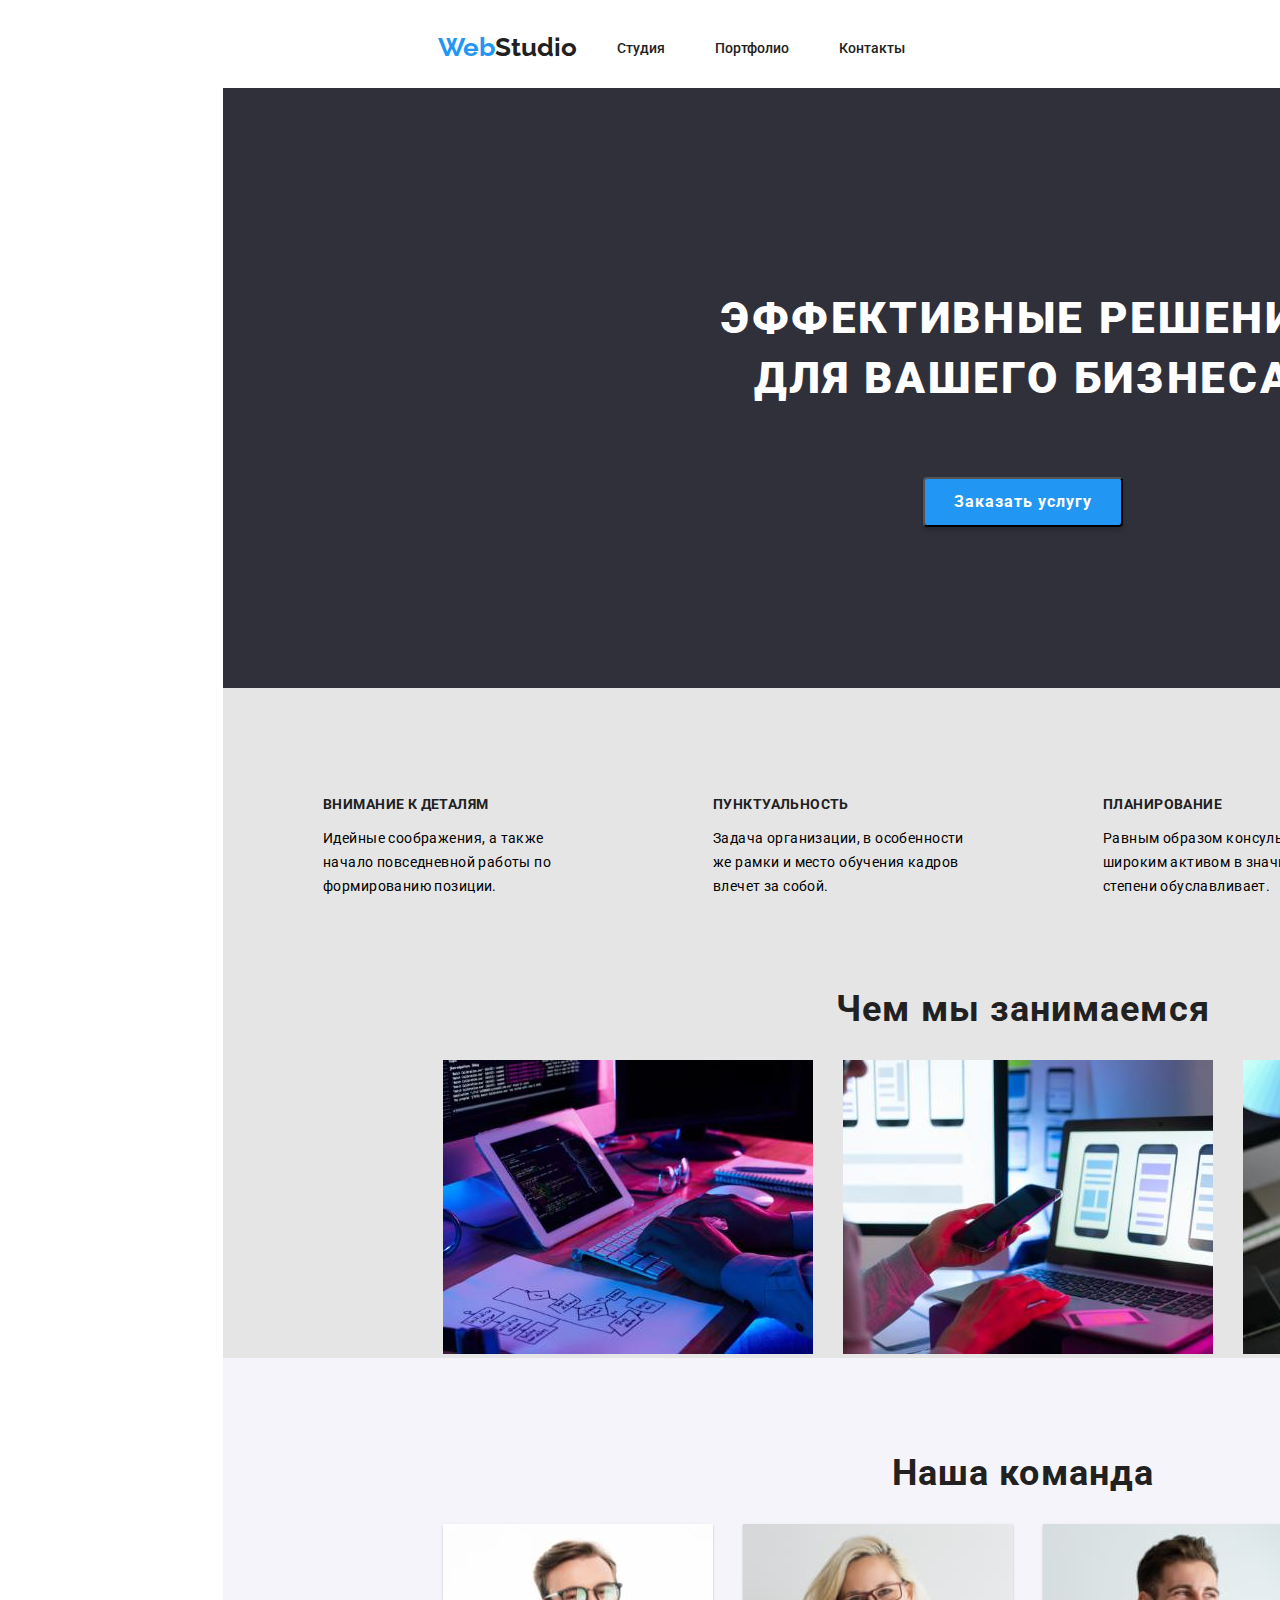
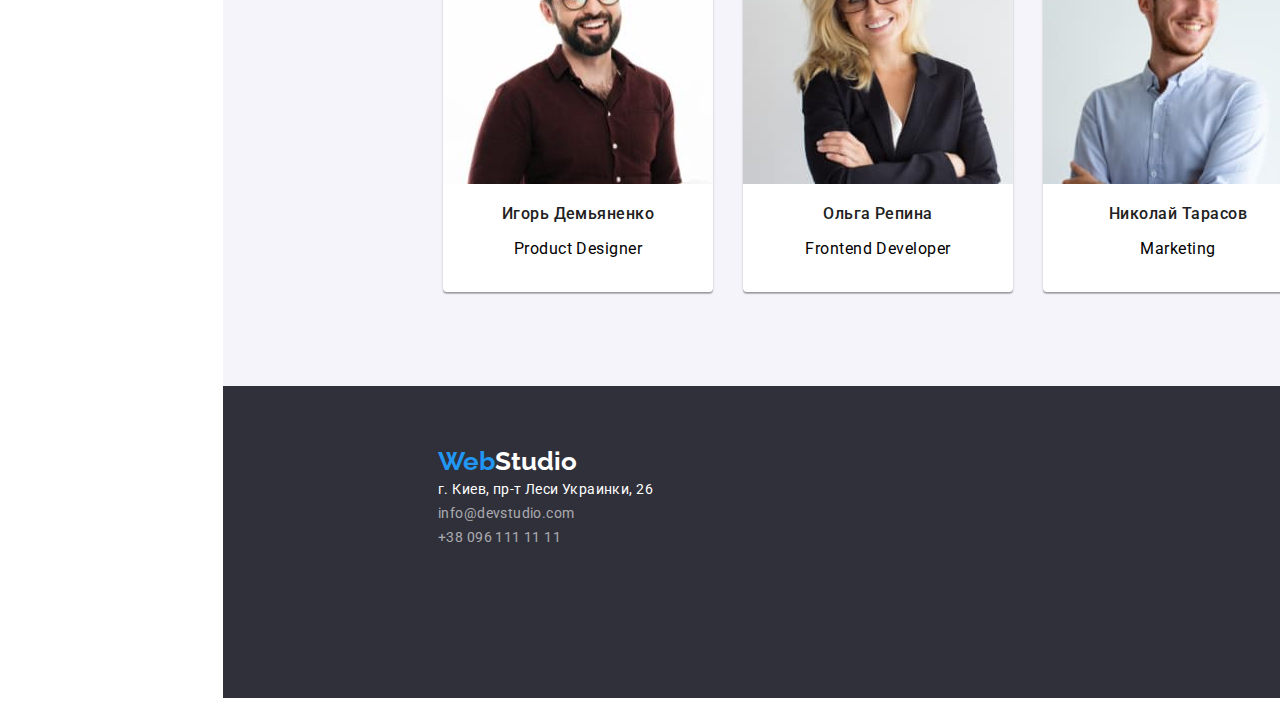
==== index.html @ eaac14f0 "Add files via upload" ====
<!DOCTYPE html>
<html lang="en">
<head>
    <meta charset="UTF-8">
    <meta http-equiv="X-UA-Compatible" content="IE=edge">
    <meta name="viewport" content="width=device-width, initial-scale=1.0">
    <link rel="stylesheet" href="style/style.css">
    <link rel="preconnect" href="https://fonts.googleapis.com">
<link rel="preconnect" href="https://fonts.gstatic.com" crossorigin>
<link href="https://fonts.googleapis.com/css2?family=Raleway:wght@700&family=Roboto:wght@400;500;700;900&display=swap" rel="stylesheet">
    <title>Studio</title>
</head>
<body>
    <!-- Header -->
    <header>
        <a href="./index.html" class="logo"><span class="Web_logo">Web</span>Studio</a>
        <nav class="navigation">
            <ul class="navigation_list list">
                <li class="navigation_item"><a href="./index.html" class="navigation_link link">Студия</a></li>
                <li class="navigation_item"><a href="./portfolio.html" class="navigation_link link">Портфолио</a> </li>
                <li class="navigation_item"><a href="" class="navigation_link link">Контакты</a></li>
            </ul>
        </nav>
        <ul class="contact list">
        <li><a href="mailto:info@devstudio.com" class="mail link">info@devstudio.com</a></li>
        <li><a href="tel:+380961111111" class="tel link">+38 096 111 11 11</a></li>
        </ul>
    </header>
    <!-- Main -->
    <main>
        <!-- Section1 -->
        <section class="section_one">
            <h1 class="title_section_one">Эффективные решения <br> для вашего бизнеса</h1>
            <button type="button" class="button">Заказать услугу</button>
        </section>
        <!-- Section2 -->
        <section class="section_two">
            <h2 hidden>Переваги</h2>
            <ul class="for_list list">
            <li class="for_item"> <h3>Внимание к деталям </h3><p> Идейные соображения, а также начало повседневной работы по формированию позиции.</p></li>
            <li class="for_item"> <h3>Пунктуальность</h3><p>Задача организации, в особенности же рамки и место обучения кадров влечет за собой.</p></li>
            <li class="for_item"> <h3>Планирование</h3><p> Равным образом консультация с широким активом в значительной степени обуславливает.</p></li>
            <li class="for_item"> <h3>Современные технологии</h3><p> Значимость этих проблем настолько очевидна, что реализация плановых заданий.</p></li>
            </ul>
            </section>
            <!-- Section3-->
              <section class="section_three">
                     <h2 class="about_title">Чем мы занимаемся</h2>
                <ul class="images_work list">
                <li class="images_work_item"><img src="images/typing.jpg" alt="Typing on the keyboard" width="370" height="294"></li>
                <li class="images_work_item"><img src="images/screen.jpg" alt="Screen" width="370" height="294"></li>
                <li class="images_work_item"><img src="images/colors.jpg" alt="Color palette" width="370" height="294"></li>
                </ul>
             </section>

             <!-- Section4 -->
             <section class="section_four">
                <h2 class="our_team_title">Наша команда</h2>
                <ul class="team_members list">
                    <li class="member"> <img class="member_photo" src="images/ihor_.jpg" alt="Ihor_photo" width="270" height="260"><h3 class="member_name">Игорь Демьяненко</h3> <p class="member_position">Product Designer</p> </li>
                    <li class="member"> <img class="member_photo" src="images/olexa_.jpg" alt="Olga_photo" width="270" height="260"> <h3 class="member_name">Ольга Репина</h3> <p class="member_position">Frontend Developer</p></li>
                    <li class="member"><img class="member_photo" src="images/Nikola_.jpg" alt="Nikolaj_photo" width="270" height="260"> <h3 class="member_name">Николай Тарасов</h3> <p class="member_position">Marketing</p></li>
                    <li class="member"><img class="member_photo" src="images/mihail_.jpg" alt="Mihail_photo" width="270" height="260"> <h3 class="member_name">Михаил Ермаков</h3> <p class="member_position">UI Designer</p></li>
                </ul>
             </section>
    </main>
    <!-- Footer -->
    <footer class="footer">
        <a href="./index.html" class="logo"><span class="Web_logo">Web</span>Studio</a>
        <ul class="list_contacts list">
            <li class="item_contacts"><address><a href="https://goo.gl/maps/pPSpnHodNWRAnjXC6" target="_blank" rel="noreferrer noopener" class=" adress link"> г. Киев, пр-т Леси Украинки, 26</a></address></li>
            <li  class="item_contacts"><a href="mailto:info@devstudio.com" class="mail_foot link">info@devstudio.com</a></li>
            <li  class="item_contacts"><a href="tel:+380961111111" class="tel_foot link">+38 096 111 11 11</a></li>
        </ul>
    </footer>
    
</body>
</html>
---- style/style.css ----
/* /* palette */
 /* text main color #212121 */
  /* text add color #757575*/ 
  /* emphasis #2196F3; */
  /* footer main #ffffff */
  /* footer add rgba(255, 255, 255, 0.6); */
  /* font-family: 'Raleway', sans-serif;
font-family: 'Roboto', sans-serif; */


  :root{
    --text-main-color: #212121;
    --text-add-color:#757575;
    --emphasis:#2196F3;
    --text-white-color:#ffffff;
    --text-with-invis:rgba(255, 255, 255, 0.6);
    --background_secondsry:#E5E5E5;

  }
  body{width: 1600px;
padding-left: 215px;}

   /* list_decoration */
.list{list-style: none;}

/* header{ display: flex;
    align-items: center;
    justify-content: space-around;} */

  /* header */
  header{height: 80px;
   display: flex;
   margin-bottom: 0;}
  .logo{text-decoration: none;
    margin-top: 24px;
    margin-left: 215px;
    font-family: 'Raleway', sans-serif;
    font-weight: 700;
    font-size: 26px;
    line-height: 31px;
    color: var(--text-main-color);}
  .logo>.Web_logo{color: var(--emphasis);}

   .navigation_list,.navigation_link{display: flex;
    margin-top: 16px;
    margin-right: 50px;
    font-family: 'Roboto';
    font-style: normal;
    font-weight: 500;
    font-size: 14px;
    line-height: 16px;
    color: var(--text-main-color);
  }
 .link{text-decoration:none;}
 .navigation_link:focus,.navigation_link:hover{color: var(--emphasis);}

 .contact{display: flex;
  margin-left: 315px;
  margin-top: 32px;}
 .mail{margin-right: 50px;}

 .contact,.tel,.mail{font-family: 'Roboto';
    font-style: normal;
    font-weight: 500;
    font-size: 14px;
    line-height: 16px;
    color: var(--text-add-color);
    }

 .mail:hover,.mail:focus{color: var(--emphasis);}


 /* Main */

 /* section_one */
.section_one{
    width: 1600px;
    height: 600px;
    left: 0px;
    top: 80px;
    background-color: #2F303A;}

.section_one>.title_section_one{
    margin-top: 0; 
    padding: 200px 452px 40px;
    font-family: 'Roboto';
    font-style: normal;
    font-weight: 900;
    font-size: 44px;
    line-height: 60px;
    text-align: center;
    letter-spacing: 0.06em;
    text-transform: uppercase;
    color: var(--text-white-color);
}
.button{margin: 0 700px 200px 700px;
    width: 200px;
    height: 50px;
    left: 700px;
    top: 430px;
    background: var(--emphasis);
    box-shadow: 0px 4px 4px rgba(0, 0, 0, 0.15);
    border-radius: 4px;
    font-family: 'Roboto';
    font-style: normal;
    font-weight: 700;
    font-size: 16px;
    line-height: 30px;
    text-align: center;
    letter-spacing: 0.06em;
    color: var(--text-white-color);

}
.button:hover,
.button:focus{
    background-color: rgb(23, 138, 232, 0.5);
    color: #FFFFFF;}
 /* sectio_two */

 .section_two{ height: 300px;
    background-color:var(--background_secondsry);}

 .for_list{display: flex;
    align-items: center;
    justify-content: space-around;
   margin-top: 0;
   padding-top: 94px;
    font-family: 'Roboto';
    font-style: normal;
    font-weight: 400;
    font-size: 14px;
    line-height: 24px;
    letter-spacing: 0.03em;}

  .for_item{width: 270px;
  height: 75px;}
 .for_item h3{font-family: 'Roboto';
    font-style: normal;
    font-weight: 700;
    font-size: 14px;
    line-height: 16px;
    letter-spacing: 0.03em;
    text-transform: uppercase;
    color: var(--text-main-color);}

    /* section_three */

    .section_three{
        background-color: var(--background_secondsry);}

    .about_title{margin-top: 0;
        font-family: 'Roboto';
        font-style: normal;
        font-weight: 700;
        font-size: 36px;
        line-height: 42px;
        text-align: center;
        letter-spacing: 0.03em;
        color: var(--text-main-color);}

    .images_work{margin-bottom: 0;
        display: flex;
        align-items: center;
        justify-content: center;}
    .images_work_item{margin-right: 30px;}

    /* section_four */

    .section_four{background-color:  #F5F4FA;}
    .our_team_title{margin-top: 0;
        padding-top: 94px;
        font-family: 'Roboto';
        font-style: normal;
        font-weight: 700;
        font-size: 36px;
        line-height: 42px;
        text-align: center;
        letter-spacing: 0.03em;
        color: var(--text-main-color);}

    .team_members{display: flex;
        align-items: center;
        justify-content: center;
        margin-bottom: 0;
    }
    .member{margin-right: 30px;
        margin-bottom: 94px;
        width: 270px;
        height: 368px;
        left: 215px;
        top: 1635px;
        background: #FFFFFF;
        box-shadow: 0px 1px 3px rgba(0, 0, 0, 0.12), 0px 1px 1px rgba(0, 0, 0, 0.14), 0px 2px 1px rgba(0, 0, 0, 0.2);
        border-radius: 0px 0px 4px 4px;}
    .member_name{font-family: 'Roboto';
        font-style: normal;
        font-weight: 500;
        font-size: 16px;
        line-height: 19px;
        text-align: center;
        letter-spacing: 0.03em;
        color: var(--text-main-color);}
    .member_position{font-family: 'Roboto';
        font-style: normal;
        font-weight: 400;
        font-size: 16px;
        line-height: 19px;
        text-align: center;
        letter-spacing: 0.03em;}

        /* footer */
        .footer{height: 252px;
            padding-top: 60px;
        background-color:#2F303A}

        .footer>.logo{margin-left: 215px;
            color: var(--text-white-color);}

        .list_contacts{margin: 0;
        padding-left: 0;}
        

        .adress{margin-left: 215px;
            font-family: 'Roboto';
            font-style: normal;
            font-weight: 400;
            font-size: 14px;
            line-height: 24px;
            letter-spacing: 0.03em;
            color: var(--text-white-color);}


        .mail_foot,.tel_foot{margin-left:215px;
            font-family: 'Roboto';
            font-style: normal;
            font-weight: 400;
            font-size: 14px;
            line-height: 24px;
            letter-spacing: 0.03em;
            color: rgba(255, 255, 255, 0.6);
            }
             
            /* portfolio */

            /* buttons */
           .buttons{display: flex;
            align-items: center;
            justify-content: center;
            }

            .button_item{margin-right: 30px;}

           .button_port{
            width: 128px;
            height: 38px;
            left: 576px;
            top: 174px;
            background: #F5F4FA;
            box-shadow: 0px 4px 4px rgba(0, 0, 0, 0.15);
            border-radius: 4px;
            border-color: #F5F4FA;
            font-family: 'Roboto';
            font-style: normal;
            font-weight: 500;
            font-size: 16px;
            line-height: 26px;
            text-align: center;
            letter-spacing: 0.03em;}

            .button_port:hover,.button_port:focus{
                background-color: var(--emphasis);
                color: #FFFFFF;}

                /* examples */

            .examples{ display:flex;
                flex-wrap: wrap;
                align-items: center;
                justify-content: center;
            }
            .example_item{margin-right: 30px;
                margin-bottom: 30px;
                width: 370px;
                height: 404px;
                left: 215px;
                top: 262px;
                
                background: #FFFFFF;
                border: 1px solid #EEEEEE;}

            .ex_title{margin-left: 24px;
                margin-top: 0;
                font-family: 'Roboto';
                font-style: normal;
                font-weight: 700;
                font-size: 18px;
                line-height: 36px;
                letter-spacing: 0.06em;
                color: var(--text-main-color);
                }

            .type{margin-left: 24px;
                font-family: 'Roboto';
                font-style: normal;
                font-weight: 400;
                font-size: 16px;
                line-height: 30px;
                letter-spacing: 0.03em;
                color: var(--text-add-color);}
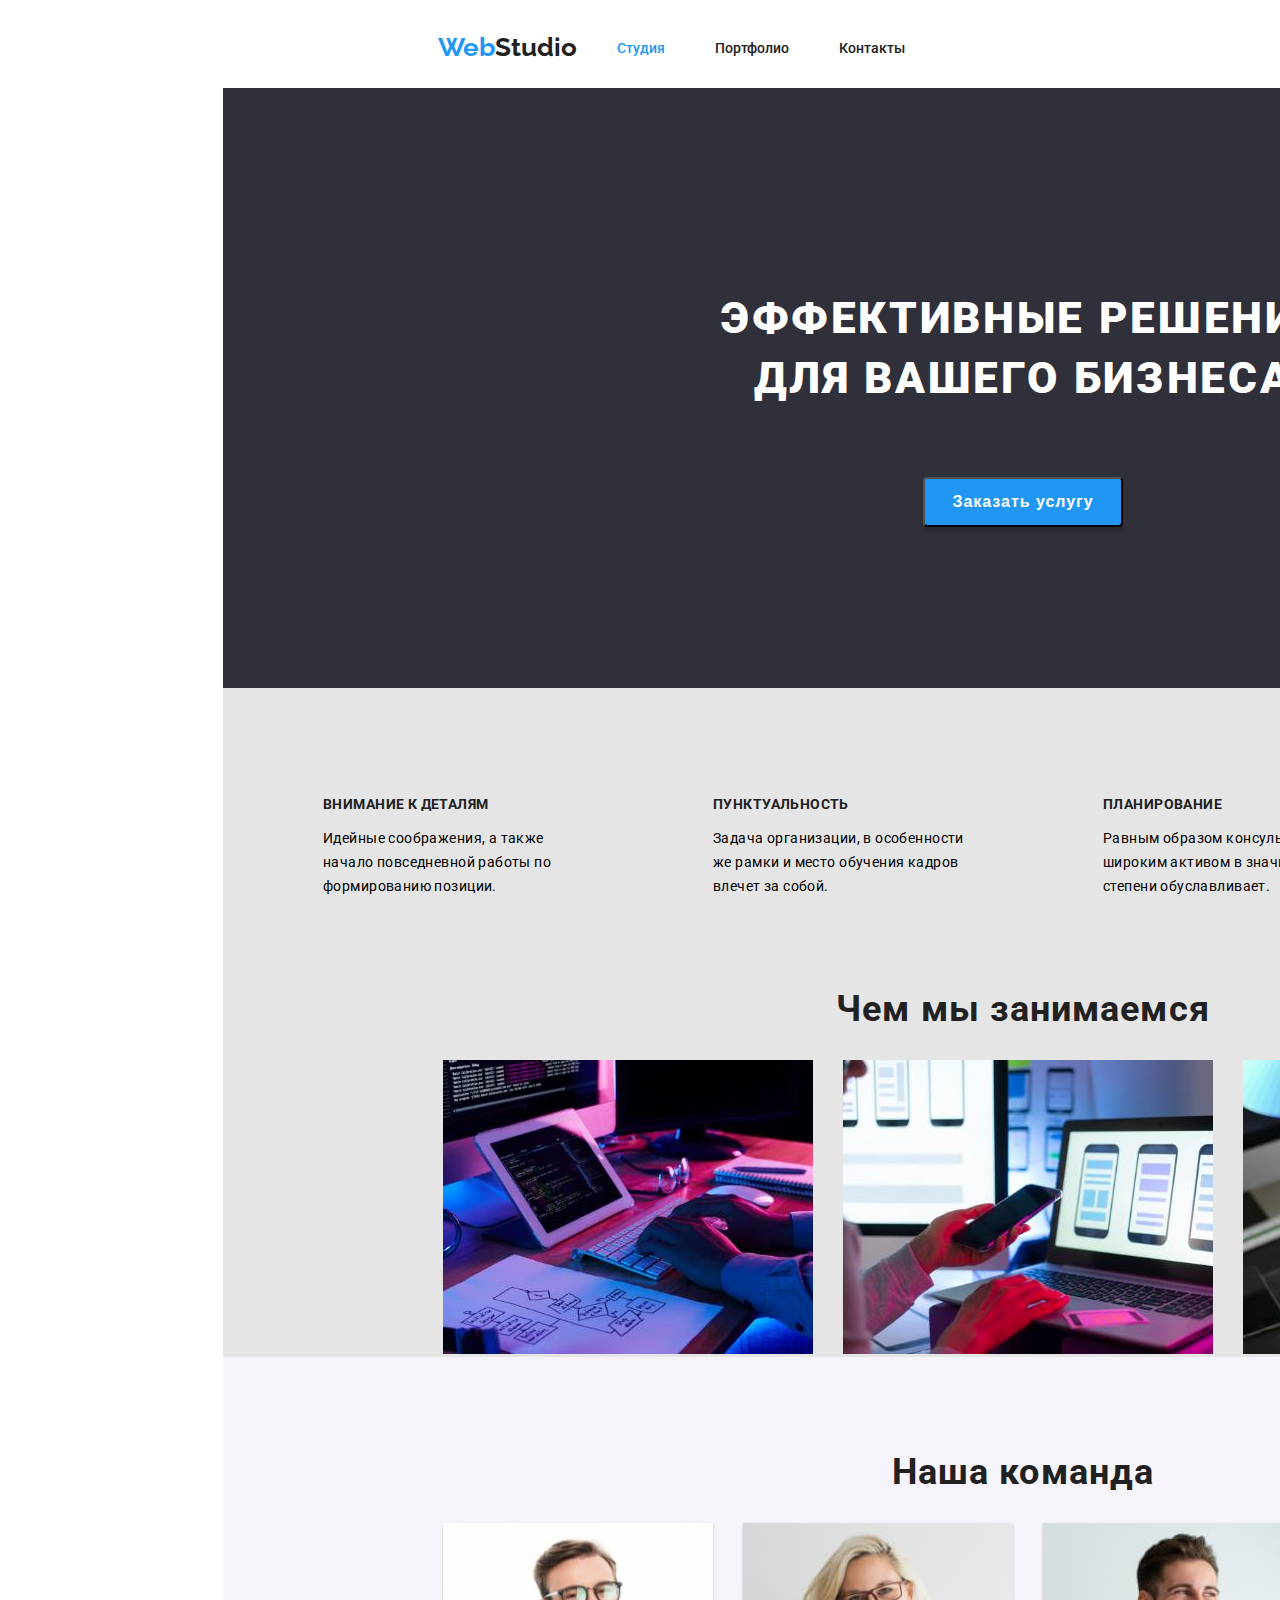
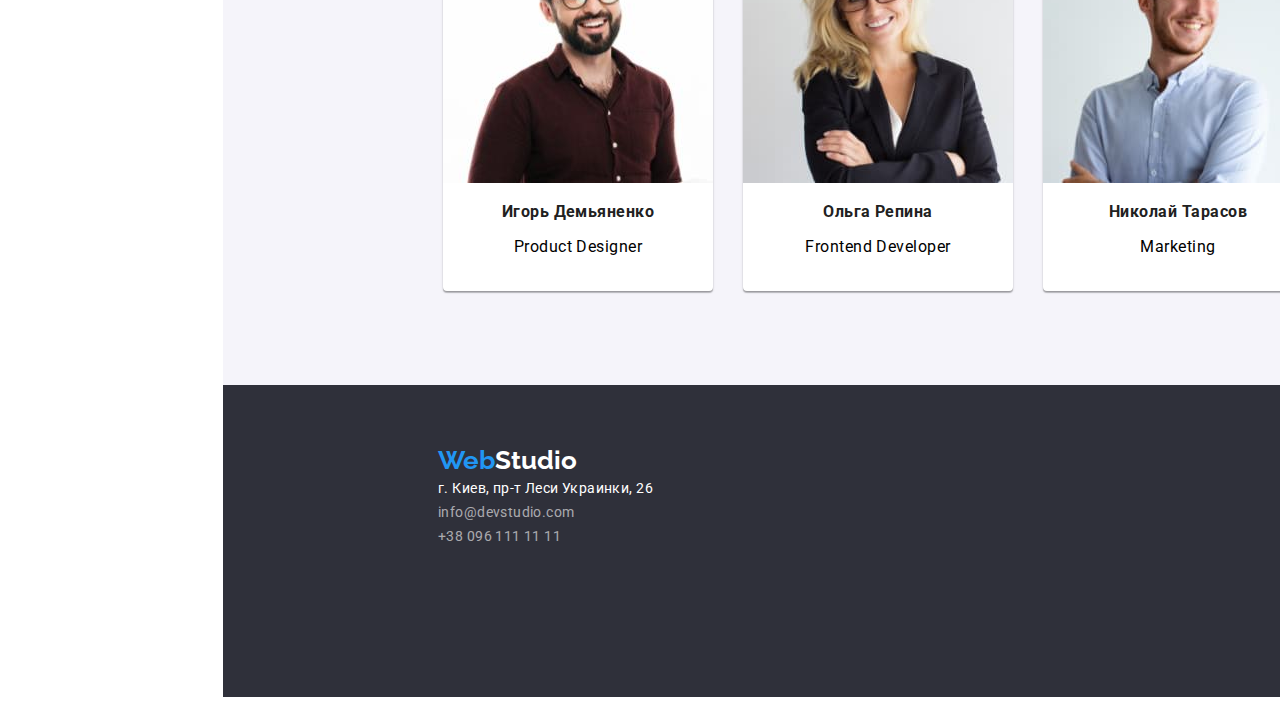
==== commit 969cea96: "changes" ====
--- a/index.html
+++ b/index.html
@@ -16,7 +16,7 @@
         <a href="./index.html" class="logo"><span class="Web_logo">Web</span>Studio</a>
         <nav class="navigation">
             <ul class="navigation_list list">
-                <li class="navigation_item"><a href="./index.html" class="navigation_link link">Студия</a></li>
+                <li class="navigation_item"><a href="./index.html" class="navigation_link link current">Студия</a></li>
                 <li class="navigation_item"><a href="./portfolio.html" class="navigation_link link">Портфолио</a> </li>
                 <li class="navigation_item"><a href="" class="navigation_link link">Контакты</a></li>
             </ul>
--- a/style/style.css
+++ b/style/style.css
@@ -18,7 +18,12 @@
 
   }
   body{width: 1600px;
-padding-left: 215px;}
+    padding-left: 215px;
+    background-color: var(--text-white-color);
+    font-family: 'Roboto';
+    font-style: normal;
+    font-weight: 500;
+    font-size: 14px;}
 
    /* list_decoration */
 .list{list-style: none;}
@@ -44,13 +49,11 @@
    .navigation_list,.navigation_link{display: flex;
     margin-top: 16px;
     margin-right: 50px;
-    font-family: 'Roboto';
-    font-style: normal;
-    font-weight: 500;
-    font-size: 14px;
     line-height: 16px;
     color: var(--text-main-color);
   }
+
+  .navigation_list .navigation_link.current{color: var(--emphasis);}
  .link{text-decoration:none;}
  .navigation_link:focus,.navigation_link:hover{color: var(--emphasis);}
 
@@ -59,15 +62,12 @@
   margin-top: 32px;}
  .mail{margin-right: 50px;}
 
- .contact,.tel,.mail{font-family: 'Roboto';
-    font-style: normal;
-    font-weight: 500;
-    font-size: 14px;
+ .contact,.tel,.mail{
     line-height: 16px;
     color: var(--text-add-color);
     }
 
- .mail:hover,.mail:focus{color: var(--emphasis);}
+ .mail:hover,.mail:focus,.tel:focus,.tel:hover{color: var(--emphasis);}
 
 
  /* Main */
@@ -83,8 +83,6 @@
 .section_one>.title_section_one{
     margin-top: 0; 
     padding: 200px 452px 40px;
-    font-family: 'Roboto';
-    font-style: normal;
     font-weight: 900;
     font-size: 44px;
     line-height: 60px;
@@ -101,8 +99,6 @@
     background: var(--emphasis);
     box-shadow: 0px 4px 4px rgba(0, 0, 0, 0.15);
     border-radius: 4px;
-    font-family: 'Roboto';
-    font-style: normal;
     font-weight: 700;
     font-size: 16px;
     line-height: 30px;
@@ -125,10 +121,7 @@
     justify-content: space-around;
    margin-top: 0;
    padding-top: 94px;
-    font-family: 'Roboto';
-    font-style: normal;
     font-weight: 400;
-    font-size: 14px;
     line-height: 24px;
     letter-spacing: 0.03em;}
 
@@ -149,8 +142,6 @@
         background-color: var(--background_secondsry);}
 
     .about_title{margin-top: 0;
-        font-family: 'Roboto';
-        font-style: normal;
         font-weight: 700;
         font-size: 36px;
         line-height: 42px;
@@ -169,8 +160,6 @@
     .section_four{background-color:  #F5F4FA;}
     .our_team_title{margin-top: 0;
         padding-top: 94px;
-        font-family: 'Roboto';
-        font-style: normal;
         font-weight: 700;
         font-size: 36px;
         line-height: 42px;
@@ -192,16 +181,13 @@
         background: #FFFFFF;
         box-shadow: 0px 1px 3px rgba(0, 0, 0, 0.12), 0px 1px 1px rgba(0, 0, 0, 0.14), 0px 2px 1px rgba(0, 0, 0, 0.2);
         border-radius: 0px 0px 4px 4px;}
-    .member_name{font-family: 'Roboto';
-        font-style: normal;
-        font-weight: 500;
+    .member_name{
         font-size: 16px;
         line-height: 19px;
         text-align: center;
         letter-spacing: 0.03em;
         color: var(--text-main-color);}
-    .member_position{font-family: 'Roboto';
-        font-style: normal;
+    .member_position{
         font-weight: 400;
         font-size: 16px;
         line-height: 19px;
@@ -228,6 +214,8 @@
             line-height: 24px;
             letter-spacing: 0.03em;
             color: var(--text-white-color);}
+
+        .adress:hover,.adress:focus{color: var(--emphasis);}
 
 
         .mail_foot,.tel_foot{margin-left:215px;
@@ -239,6 +227,9 @@
             letter-spacing: 0.03em;
             color: rgba(255, 255, 255, 0.6);
             }
+        .mail_foot:focus,.mail_foot:hover,.tel_foot:focus,.tel_foot:hover{
+            color: var(--emphasis);
+        }
              
             /* portfolio */
 
@@ -271,6 +262,8 @@
                 background-color: var(--emphasis);
                 color: #FFFFFF;}
 
+        .button,.button_port{cursor: pointer;}
+
                 /* examples */
 
             .examples{ display:flex;
@@ -290,8 +283,6 @@
 
             .ex_title{margin-left: 24px;
                 margin-top: 0;
-                font-family: 'Roboto';
-                font-style: normal;
                 font-weight: 700;
                 font-size: 18px;
                 line-height: 36px;
@@ -300,8 +291,6 @@
                 }
 
             .type{margin-left: 24px;
-                font-family: 'Roboto';
-                font-style: normal;
                 font-weight: 400;
                 font-size: 16px;
                 line-height: 30px;
